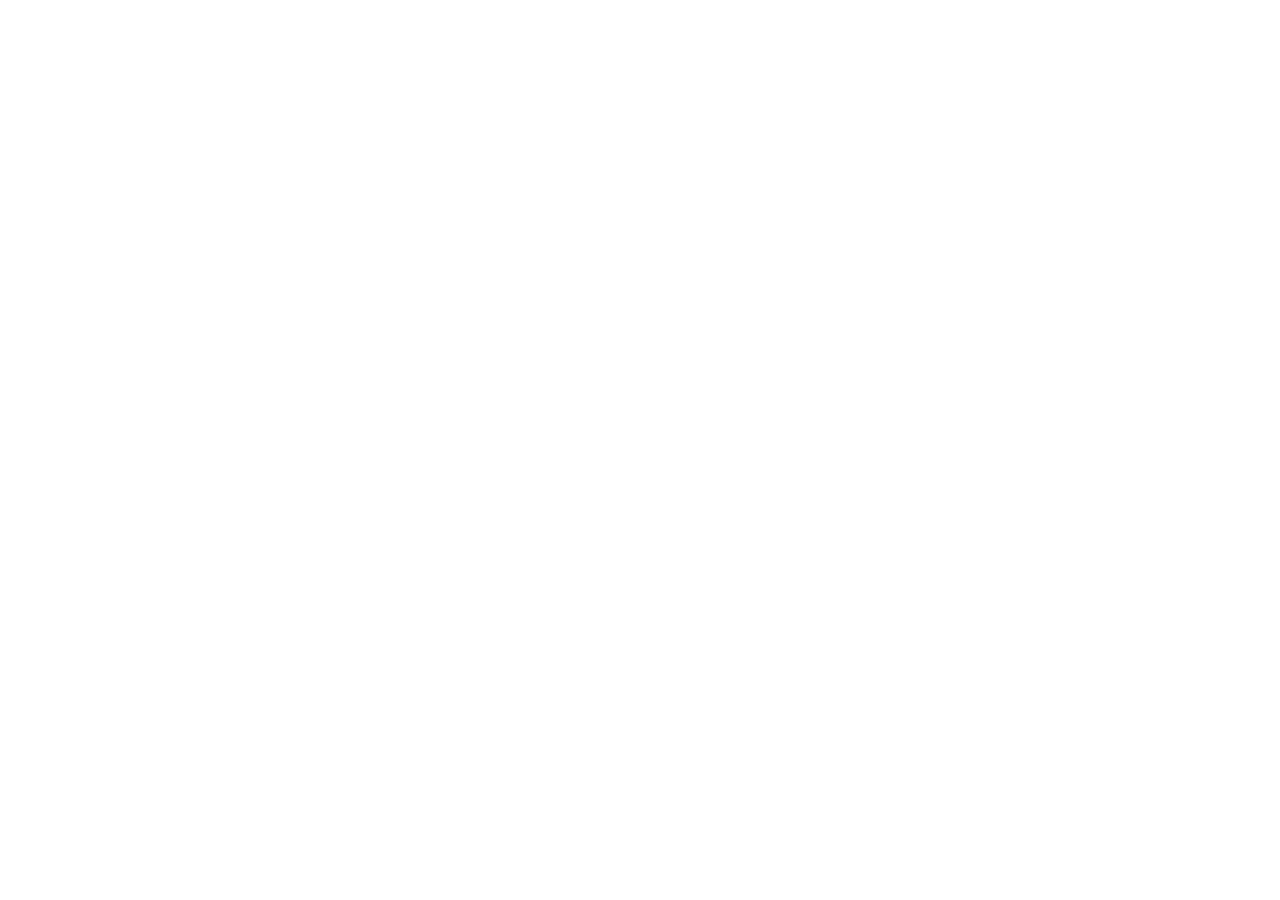
==== index.html @ 061d9115 "primeiro commit do html" ====
<!DOCTYPE html>
<html lang="en">
<head>
    <meta charset="UTF-8">
    <meta name="viewport" content="width=device-width, initial-scale=1.0">
    <title>Feedback</title>
</head>
<body>
    
</body>
</html>
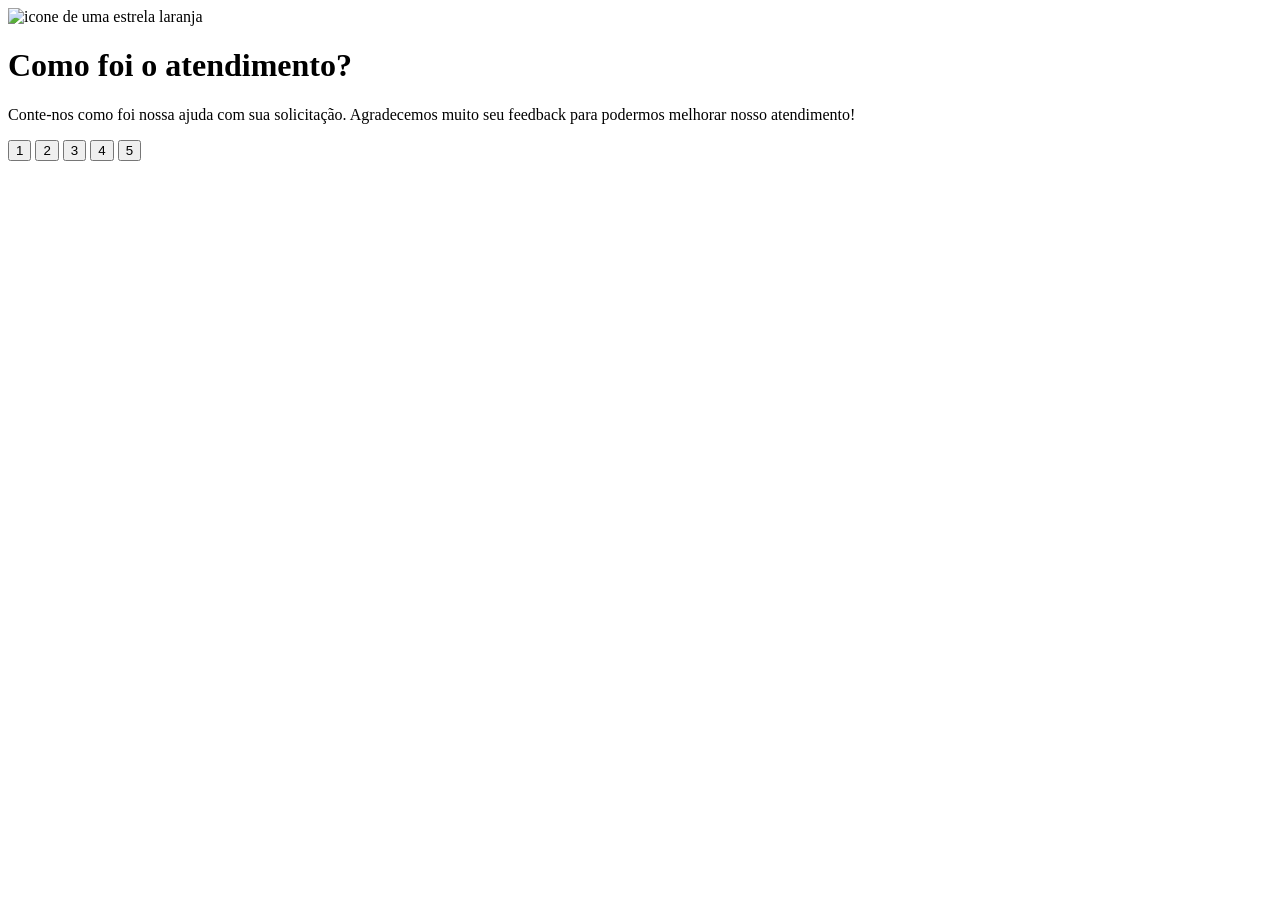
==== commit 5156a5f2: "segundo commit do html" ====
--- a/index.html
+++ b/index.html
@@ -6,6 +6,22 @@
     <title>Feedback</title>
 </head>
 <body>
-    
+    <div class="card">
+        <div>
+            <img src="./images/icon-star.svg" alt="icone de uma estrela laranja">
+        </div>
+
+        <h1>Como foi o atendimento?</h1>
+
+        <p>Conte-nos como foi nossa ajuda com sua solicitação. Agradecemos muito seu feedback para podermos melhorar nosso atendimento!</p>
+
+        <div>
+            <button>1</button>
+            <button>2</button>
+            <button>3</button>
+            <button>4</button>
+            <button>5</button>
+        </div>
+    </div>
 </body>
 </html>
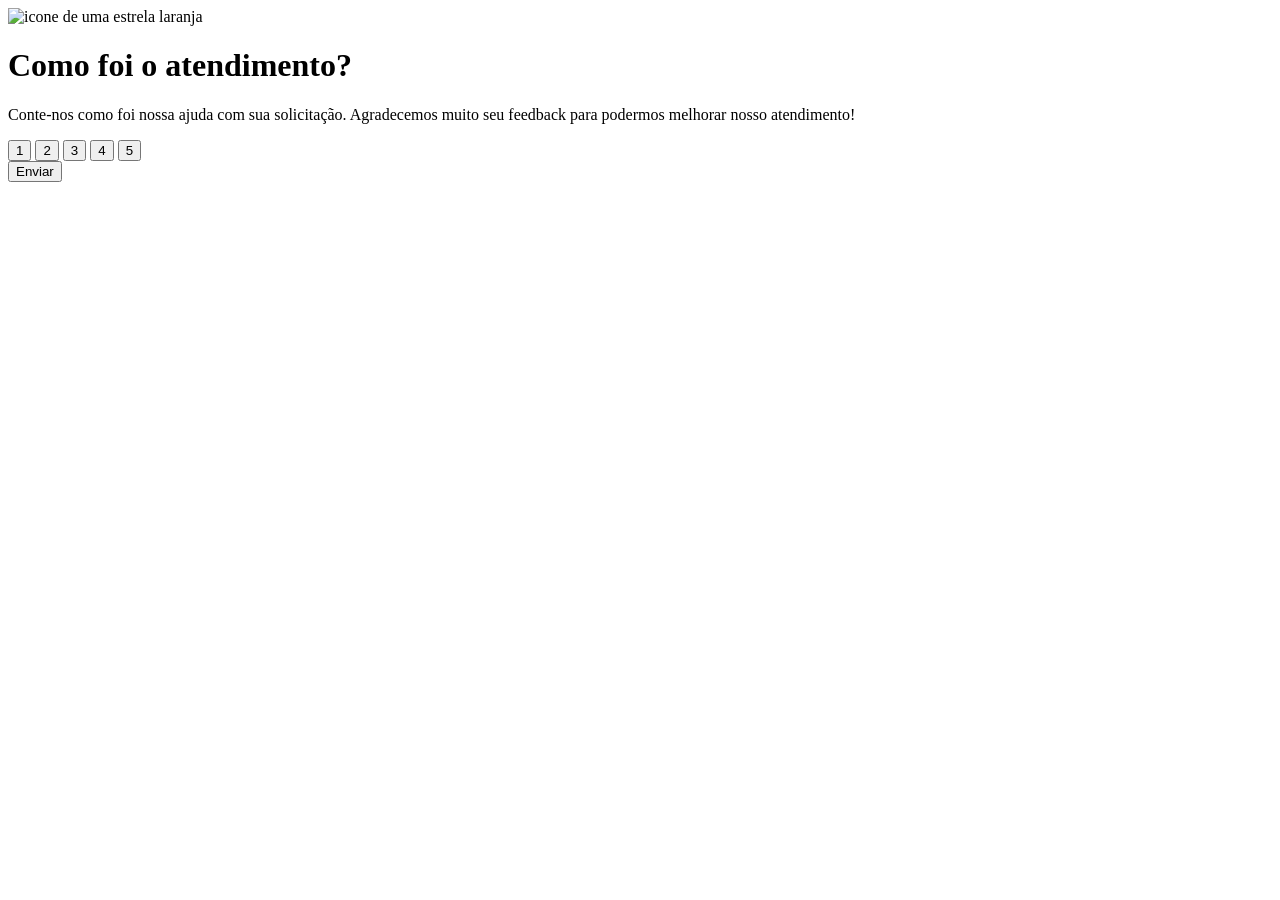
==== commit 5b38562c: "terceiro commit no html" ====
--- a/index.html
+++ b/index.html
@@ -7,7 +7,7 @@
 </head>
 <body>
     <div class="card">
-        <div>
+        <div class="estrela">
             <img src="./images/icon-star.svg" alt="icone de uma estrela laranja">
         </div>
 
@@ -15,13 +15,15 @@
 
         <p>Conte-nos como foi nossa ajuda com sua solicitação. Agradecemos muito seu feedback para podermos melhorar nosso atendimento!</p>
 
-        <div>
+        <div class="notas">
             <button>1</button>
             <button>2</button>
             <button>3</button>
             <button>4</button>
             <button>5</button>
         </div>
+
+        <button>Enviar</button>
     </div>
 </body>
 </html>
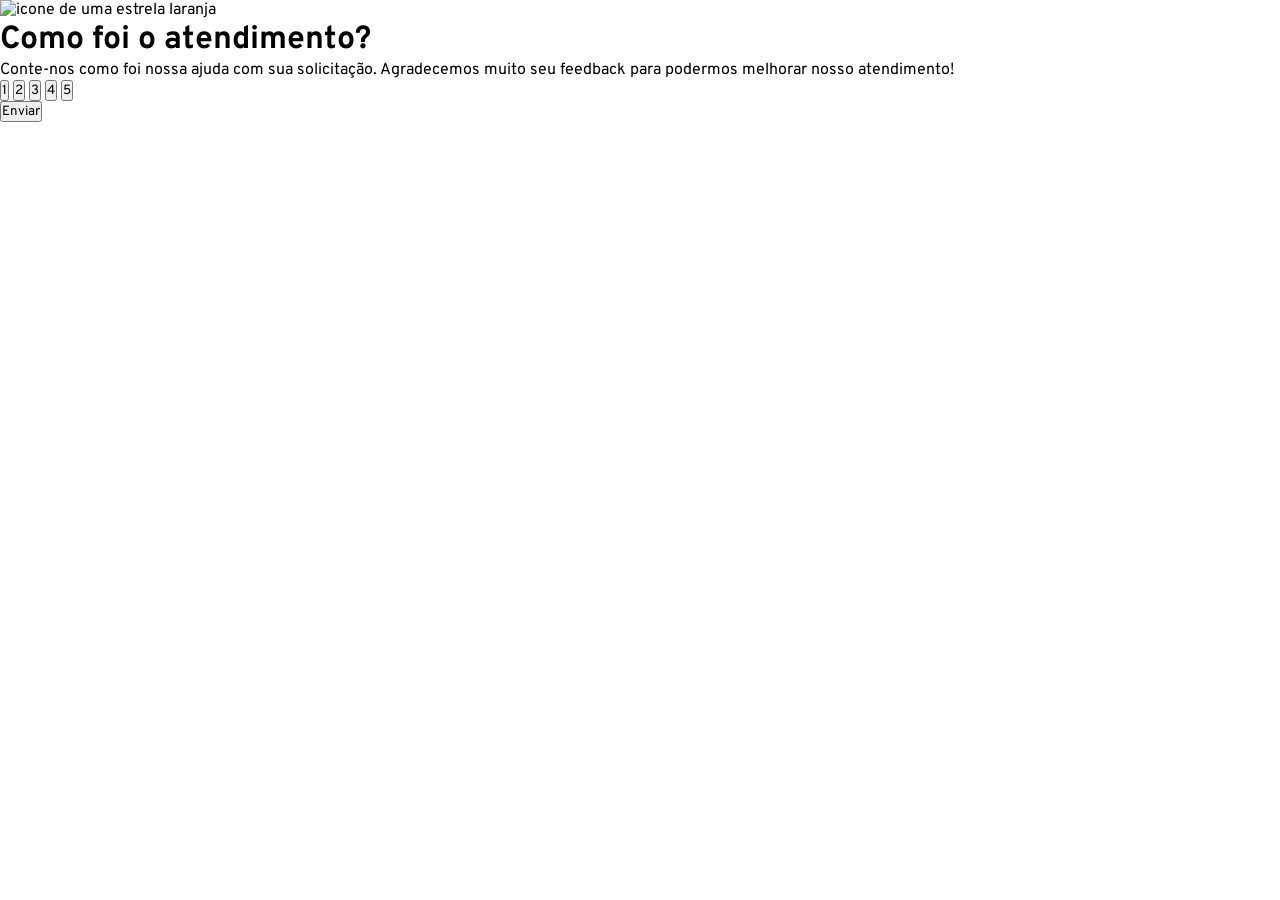
==== commit 6ab16022: "quarto commit do html e primeiro do css" ====
--- a/index.html
+++ b/index.html
@@ -3,6 +3,10 @@
 <head>
     <meta charset="UTF-8">
     <meta name="viewport" content="width=device-width, initial-scale=1.0">
+    <link rel="stylesheet" href="style.css">
+    <link rel="preconnect" href="https://fonts.googleapis.com">
+    <link rel="preconnect" href="https://fonts.gstatic.com" crossorigin>
+    <link href="https://fonts.googleapis.com/css2?family=Overpass:ital,wght@0,100..900;1,100..900&display=swap" rel="stylesheet">
     <title>Feedback</title>
 </head>
 <body>
--- a/style.css
+++ b/style.css
@@ -0,0 +1,6 @@
+*  {
+    margin: 0;
+    padding: 0;
+    box-sizing: border-box;
+    font-family: "Overpass", sans-serif;
+}
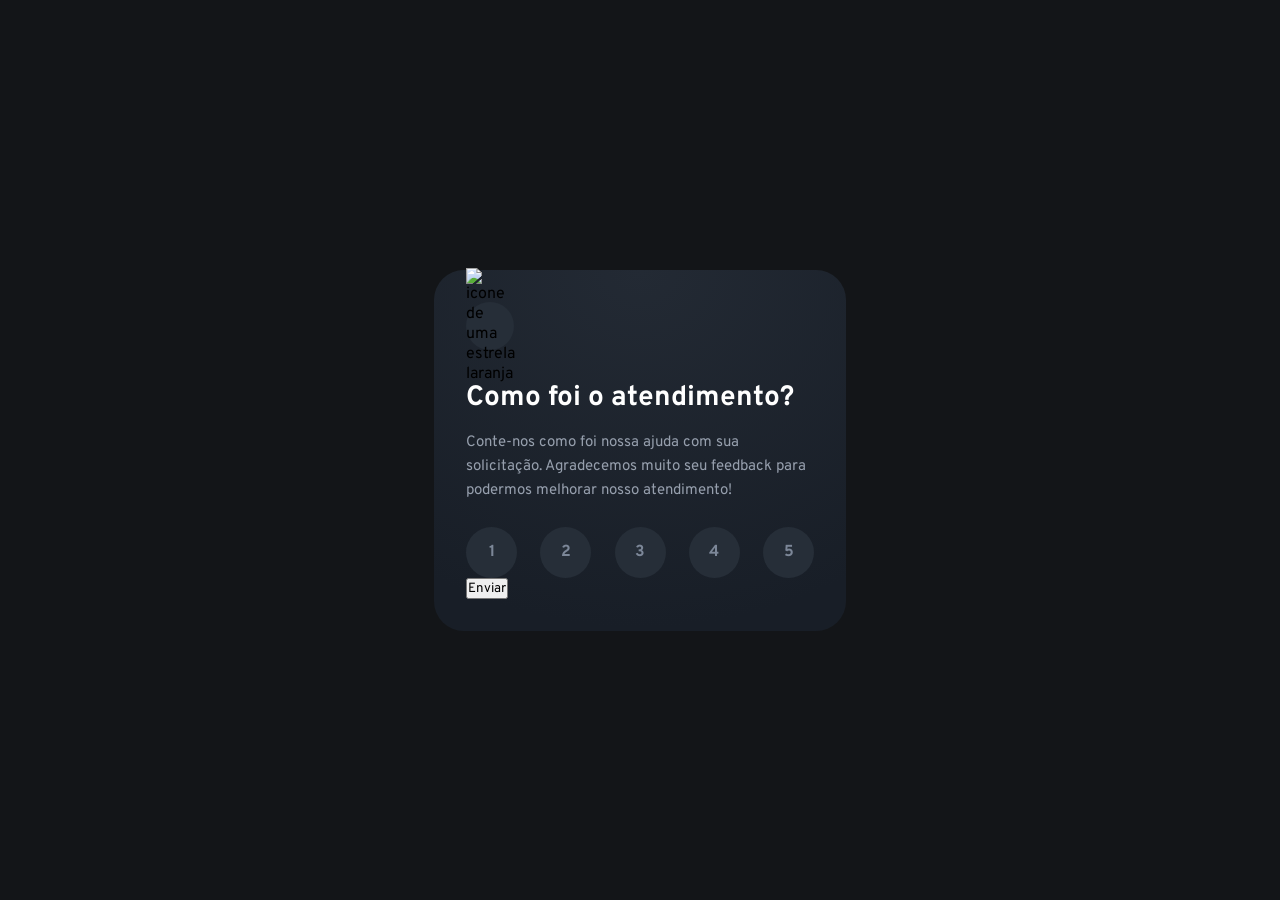
==== commit fabc32f2: "quinto commit do css" ====
--- a/index.html
+++ b/index.html
@@ -19,7 +19,7 @@
 
         <p>Conte-nos como foi nossa ajuda com sua solicitação. Agradecemos muito seu feedback para podermos melhorar nosso atendimento!</p>
 
-        <div class="notas">
+        <div class="botoes">
             <button>1</button>
             <button>2</button>
             <button>3</button>
--- a/style.css
+++ b/style.css
@@ -3,4 +3,80 @@
     padding: 0;
     box-sizing: border-box;
     font-family: "Overpass", sans-serif;
+    -webkit-font-smoothing: antialiased;
 }
+
+:root {
+    --dark-blue: #262E38;
+    --light-grey: #969FAD;
+    --medium-grey: #7C8798;
+    --orange: #FC7614;
+    --white: #FFF;
+    --very-dark-blue: #131518;
+    --black-gradiente: radial-gradient(98.96% 98.96% at 50% 0%, #232a34 0%, #181E27 100%);
+}
+
+body {
+    background-color: var(--very-dark-blue);
+    height: 100svh;
+
+    display: flex;
+    justify-content: center;
+    align-items: center;
+}
+
+.card {
+    background: var(--black-gradiente);
+    max-width: 412px;
+    padding: 32px;
+    border-radius: 30px;
+}
+
+.estrela {
+    background-color: var(--dark-blue);
+    width: 48px;
+    height: 48px;
+
+    display: flex;
+    justify-content: center;
+    align-items: center;
+
+    border-radius: 50%;
+    margin-bottom: 30px;
+}
+
+.card h1 {
+    color: var(--white);
+    font-size: 28px;
+    margin-bottom: 15px;
+
+}
+
+.card p {
+    color: var(--light-grey);
+    font-size: 15px;
+    line-height: 24px;
+    margin-bottom: 24px;
+}
+
+
+.botoes {
+    display: flex;
+    justify-content: space-between;
+}
+
+.botoes button {
+    width: 51px;
+    height: 51px;
+    font-size: 16px;
+    font-weight: 700;
+    line-height: 24px;
+    border-radius: 50%;
+    border: none;
+    color: var(--medium-grey);
+    background-color: var(--dark-blue);
+}
+
+.botoes button:hover {
+    
+}
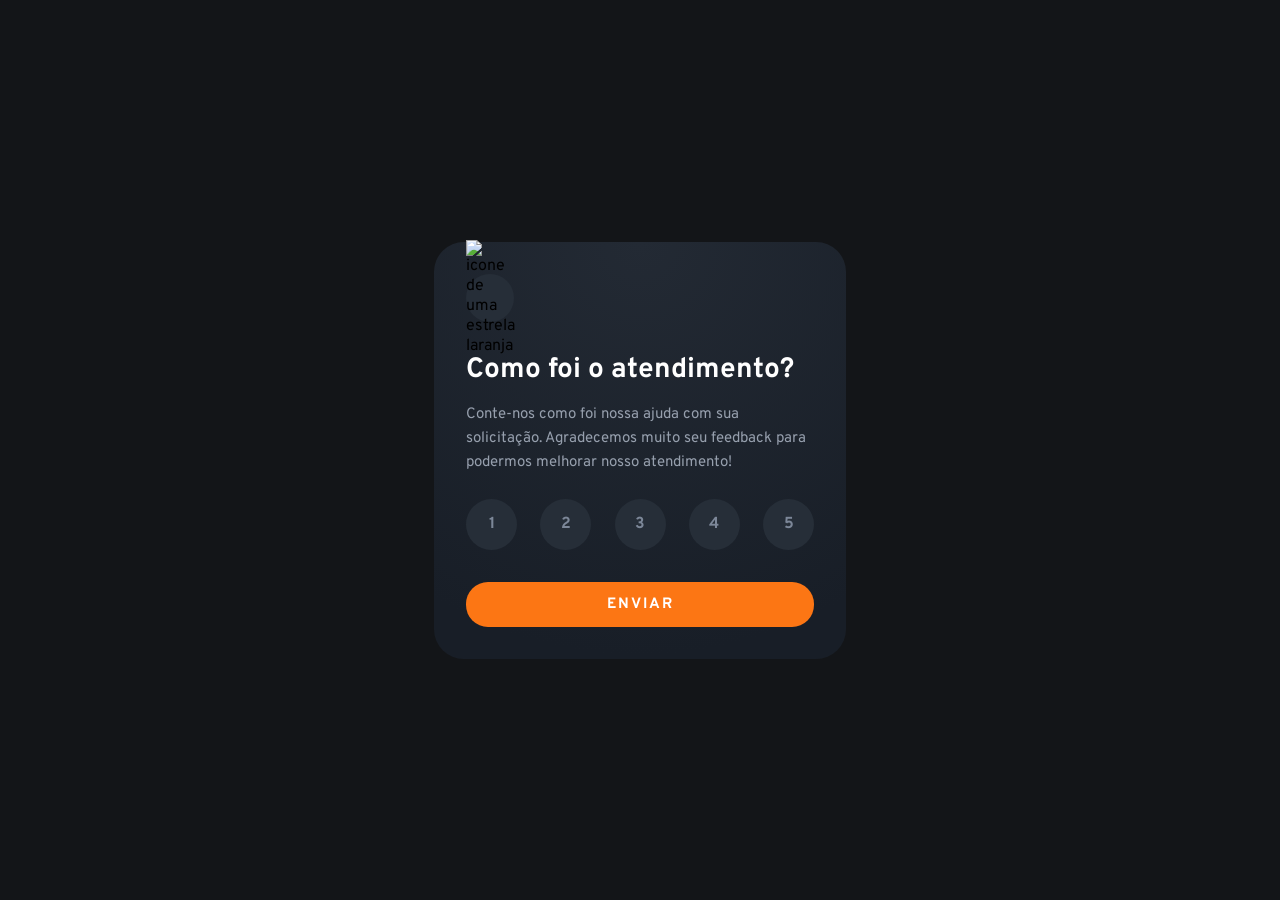
==== commit 0b6f023e: "quinto commit do html e setimoi do css" ====
--- a/index.html
+++ b/index.html
@@ -27,7 +27,7 @@
             <button>5</button>
         </div>
 
-        <button>Enviar</button>
+        <a href="">Enviar</a>
     </div>
 </body>
 </html>
--- a/style.css
+++ b/style.css
@@ -63,6 +63,7 @@
 .botoes {
     display: flex;
     justify-content: space-between;
+    margin-bottom: 32px;
 }
 
 .botoes button {
@@ -75,8 +76,44 @@
     border: none;
     color: var(--medium-grey);
     background-color: var(--dark-blue);
+
+
+    transition: all ease-in-out 0.3s;
 }
 
 .botoes button:hover {
-    
+    color: var(--white);
+    background-color: var(--orange);
+    cursor: pointer;
+}
+
+.botoes button:focus {
+    color: var(--white);
+    background-color: var(--light-grey);
+}
+
+.card > a {
+
+    display: block;
+    width: 100%;
+    padding: 13px;
+    background-color: var(--orange);
+    border: none;
+    border-radius: 22px;
+
+    font-size: 15px;
+    font-weight: 700;
+    text-transform: uppercase;
+    letter-spacing: 2px;
+    color: var(--white);
+    text-align: center;
+    text-decoration: none;
+
+    transition: all ease-in-out 0.3s;
+}
+
+.card > a:hover {
+    color: var(--orange);
+    background-color: var(--white);
+    cursor: pointer;
 }
